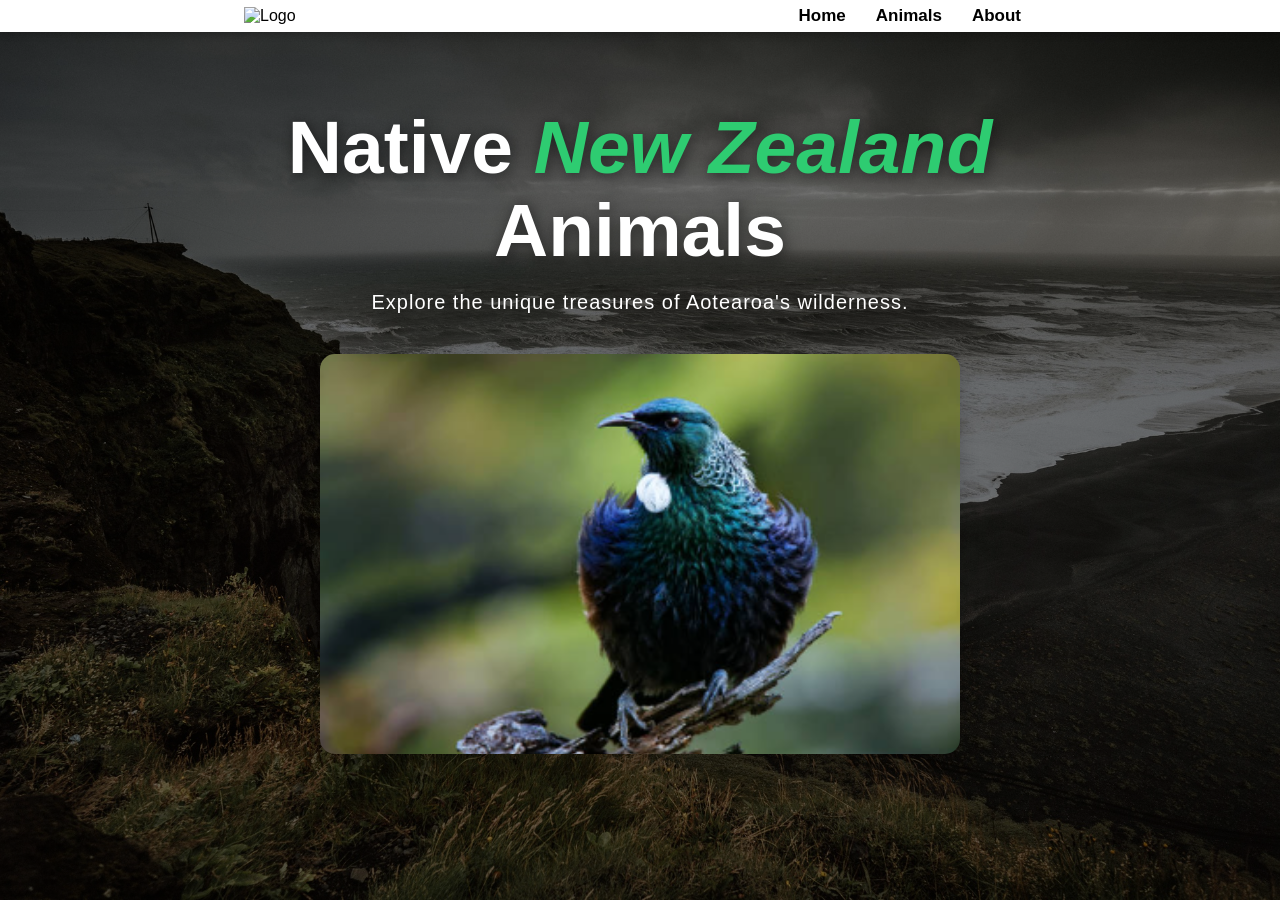
==== Index.html @ 727ffa17 "Index.html rework" ====
<!DOCTYPE html>
<html lang="en">
<head>
    <meta charset="UTF-8">
    <meta name="viewport" content="width=device-width, initial-scale=1.0">
    <title>Native NZ</title>
    <link rel="stylesheet" href="../Css/style.css">
    <link rel="stylesheet" href="https://cdnjs.cloudflare.com/ajax/libs/font-awesome/6.5.1/css/all.min.css">
</head>
<script src="script.js"></script>
<body>
    

    <nav>
        <div class="logo"><img src="../Assets/logo.png" alt="Logo"> </div>
        <ul>
            <li><a href="index.html">Home</a></li>
            <li><a href="Animals.html">Animals</a></li>
            <li><a href="About.html">About</a></li>
        </ul>
       
    </nav>

    <section class="hero-section" id="Home">
        <div class="hero-content">
            <h1>Native <span>New Zealand</span> <br> Animals</h1>
            <p>Explore the unique treasures of Aotearoa's wilderness.</p>
        <div class="carousel-viewer">
    <div class="carousel-track">
        <img src="../Assets/Tui.png" alt="Image 1">
        <img src="../Assets/Tuatara.jpg" alt="Image 1">
        <img src="../Assets/Hectordolphin.avif" alt="Credit to Museum of New Zealand Te Papa Tongarewa">
        <img src="../Assets/Skink3.0.jpg" alt=" Credit to Department of conservation">
    </div>
</div>
        </div>
     </section>

    
     
</body>
</html>
    


</body>
</html>
---- Css/style.css ----
* {
   margin: 0;
   padding: 0;
   box-sizing: border-box;
   font-family: sans-serif;
}

html {
   scroll-behavior: smooth;
  
}


section {
  width: 100%;
  min-height:100vh;
  padding-top: 100px;
  position: relative;
}


nav {
   display: flex;
   justify-content: space-around;
   align-items: center;
   position: fixed;
   top: 0;
   left: 0;
   width: 100%;
   background: white;
   box-shadow: 0 0 10px rgba(0,0,0,0.3);
   z-index: 1000;
}

nav .logo img {
   width: 80px;
   cursor: pointer;
   margin: 7px 0;
}

nav ul {
   list-style: none;
   display: flex;
}

nav ul li {
   margin: 0 15px;
}

nav ul li a {
   text-decoration: none;
   color: black;
   font-weight: 600;
   font-size: 17px;
   transition: 0.3s;
}

nav ul li a:hover {
   color: #2ecc71;
}

nav .icon i {
   font-size: 18px;
   cursor: pointer;
}


#Home {
   display: flex;
   justify-content: center;
   align-items: center;
   padding-top: 0;
   background: linear-gradient(rgba(0,0,0,0.4), rgba(0,0,0,0.4)), 
               url('../Assets/Homepage image jpg.jpg');
   background-size: cover;
   background-position: center;
   background-repeat: no-repeat;
}

.hero-content {
   text-align: center;
   color: white;
}

.hero-content h1 {
   font-size: 75px;
   line-height: 1.1;
   text-shadow: 2px 2px 15px rgba(0,0,0,0.6);
}

.hero-content h1 span {
   color: #2ecc71; 
   font-style: italic;
}

.hero-content p {
   font-size: 20px;
   margin-top: 20px; 
   letter-spacing: 1px;
}


.animals-section {
   background-color: #f4f7f6;
   display: flex;
   flex-direction: column;
   align-items: center;
   padding-bottom: 50px;
}

.animals-section h2 {
   font-size: 50px;
   color: #2d3436;
}
.about-section{
   padding: 50px 20px;
   text-align: center
}

.carousel-viewer {
   width: 80%;
   max-width: 800px;
   height: 400px;
   margin: 40px auto;
   overflow: hidden;
   border-radius: 15px;
   box-shadow: 0 10px 20px rgba(0,0,0,0.2);

}

.carousel-track{
   display: flex;
   width:  400%;
   height: 100%;
   animation: slide 12s infinite ease-in-out;
   
}

.carousel-track img{
   width: 100%;
   height: 100%;
   object-fit: cover;
}
@keyframes slide{
   0%  { transform: translateX(0); }
   20% { transform: translateX(0); }
   25% { transform: translateX(-25%); }
   45% { transform: translateX(-25%); }
   50% { transform: translateX(-50%); }
   70% { transform: translateX(-50%); }
   75% { transform: translateX(-75%); }
   95% { transform: translateX(-75%); }
   100% { transform: translateX(0); }
   
}

.bird-grid {
   display: grid;
   grid-template-columns: repeat(auto-fit, minmax(280px, 1fr));
   gap: 30px;
   width: 90%;
   max-width: 1200px;
   margin: 40px auto;
}

.animal-card{
   background: white;
   border-radius: 15px;
   overflow: hidden;
   box-shadow: 0 4px 15px rgba(0,0,0,0.1);
   transition: transform 0.3s ease;
   display: flex;
   flex-direction: column;
}

.animal-card:hover {
   transform: translateY(-10px);
}

.animal-image {
   width:100%;
   height: 200px;
   
}

.animal-image img {
   width: 100%;
   height: 100%;
   object-fit: cover;
}

.animal-info {
   padding: 20px;
   text-align: center;
}

.animal-info h3 {
   margin-bottom: 10px;
   color: #2d3436;
   font-size: 24px;
}

.animal-info p {
   font-size: 16px;
   color:#636e72;
   line-height: 1.5;
   margin-bottom: 15px;
}

.btn-learn {
   display: inline-block;
   padding: 8px 20px;
   background-color: #2ecc71;
   color: white;
   text-decoration: none;
   transition: background 0.3s;

}

.btn-learn{
 background-color: #27ae60;}

 .scroll-container {
   height: 100vh;
   overflow-y: scroll;
   scroll-snap-type: y mandatory;

 }

 section {
   width: 100%;
   height: 100vh;
   scroll-snap-align: start;
   scroll-snap-stop: always;

   display: flex;
   flex-direction: column;
   justify-content: center;
   align-items:center;
 }

 nav  {
   position: fixed;
   z-index: 1000;
 }

 .toggle-input {
   display: none;
 }

 .extra-info {
   max-height: 0;
   overflow: hidden;
   transition: max-height 0.4s ease;
   background: #ecf0f1;
   background-radius: 8px;
   
   
 }

 .toggle-input:checked ~ .extra-info {
   max-height: 200px;
   margin-top: 10px;
 }

 .toggle-input:checked ~ .btn-learn {
   background-color: #95a5a6
   content: "Close";
 }

 .bird-grid {
   display: grid;
   grid-template-columns: repeat(auto-fit, minmax(300px, 1fr));
   gap: 20px;
   padding: 20px;
   
 }

 }
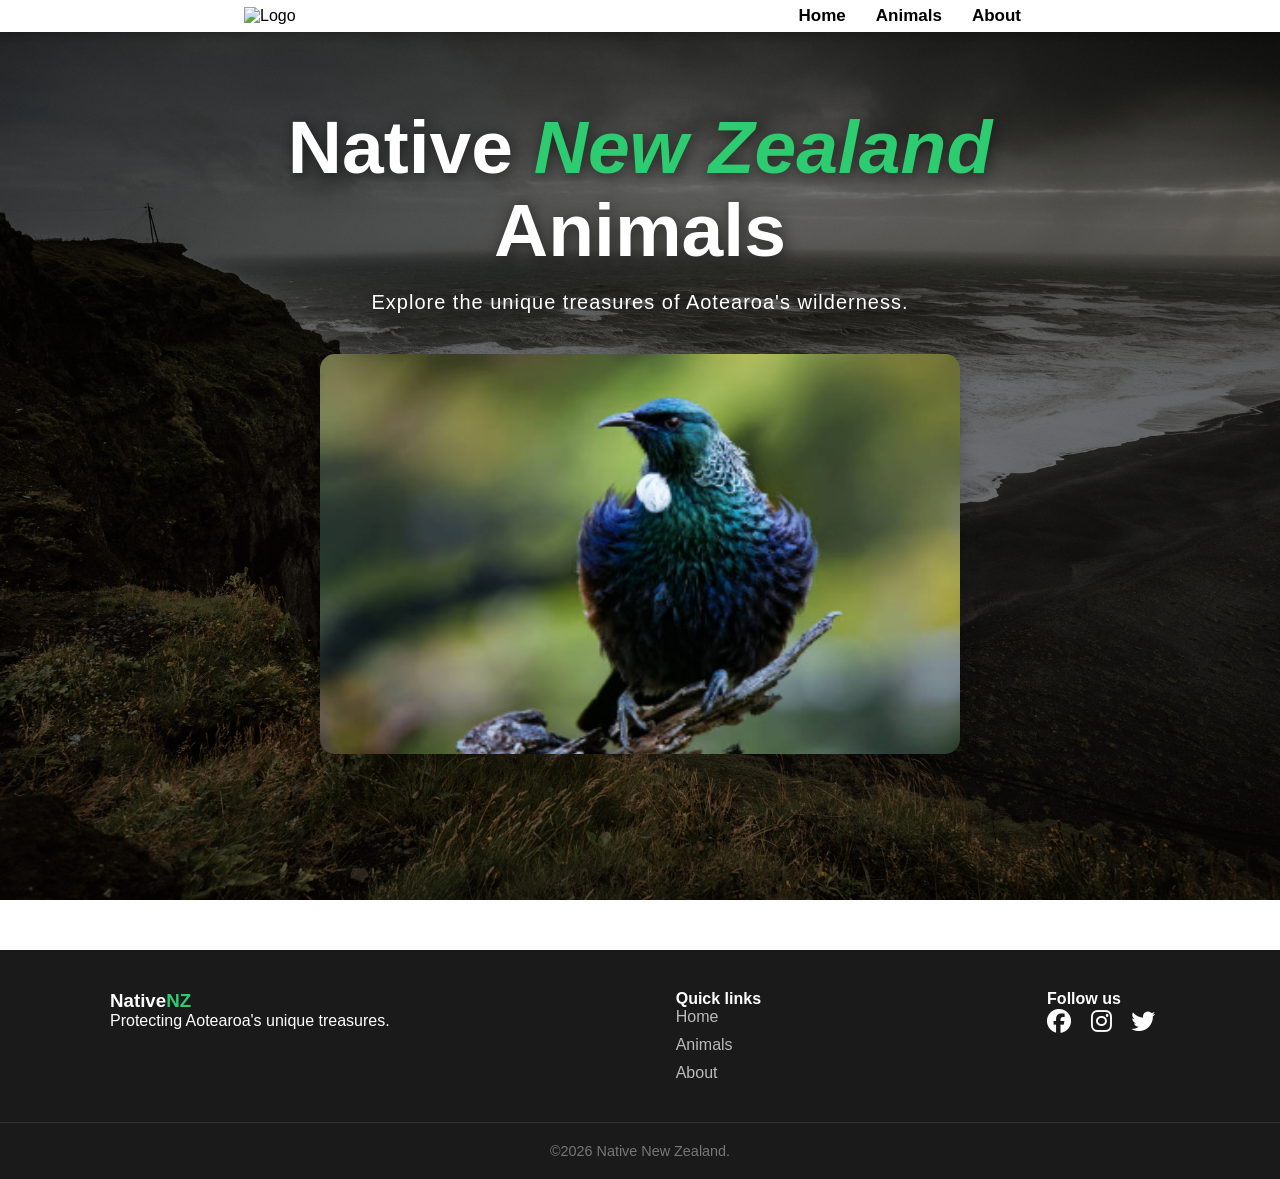
==== commit ccb654a7: "Resize images" ====
--- a/Index.html
+++ b/Index.html
@@ -4,7 +4,7 @@
     <meta charset="UTF-8">
     <meta name="viewport" content="width=device-width, initial-scale=1.0">
     <title>Native NZ</title>
-    <link rel="stylesheet" href="../Css/style.css">
+    <link rel="stylesheet" href="./Css/style.css">
     <link rel="stylesheet" href="https://cdnjs.cloudflare.com/ajax/libs/font-awesome/6.5.1/css/all.min.css">
 </head>
 <script src="script.js"></script>
@@ -12,11 +12,11 @@
     
 
     <nav>
-        <div class="logo"><img src="../Assets/logo.png" alt="Logo"> </div>
+        <div class="logo"><img src="./Assets/logo.png" alt="Logo"> </div>
         <ul>
-            <li><a href="index.html">Home</a></li>
-            <li><a href="Animals.html">Animals</a></li>
-            <li><a href="About.html">About</a></li>
+            <li><a href="./Index.html">Home</a></li>
+            <li><a href="./Html/Animals.html">Animals</a></li>
+            <li><a href="./Html/About.html">About</a></li>
         </ul>
        
     </nav>
@@ -27,21 +27,47 @@
             <p>Explore the unique treasures of Aotearoa's wilderness.</p>
         <div class="carousel-viewer">
     <div class="carousel-track">
-        <img src="../Assets/Tui.png" alt="Image 1">
-        <img src="../Assets/Tuatara.jpg" alt="Image 1">
-        <img src="../Assets/Hectordolphin.avif" alt="Credit to Museum of New Zealand Te Papa Tongarewa">
-        <img src="../Assets/Skink3.0.jpg" alt=" Credit to Department of conservation">
+        <img src="./Assets/Tui.png" alt="Image 1">
+        <img src="./Assets/Tuatara.jpg" alt="Image 1">
+        <img src="./Assets/Hectordolphin.avif" alt="Credit to Museum of New Zealand Te Papa Tongarewa">
+        <img src="./Assets/Skink3.0.jpg" alt=" Credit to Department of conservation">
     </div>
 </div>
         </div>
      </section>
 
+     <footer class="footer">
+        <div class="footer-container">
+            <div class="footer-logo">
+                <h3>Native<span>NZ</span></h3>
+                <p>Protecting Aotearoa's unique treasures.</p>
+            </div>
+
+            <div class="footer-links">
+                <h4>Quick links</h4>
+                <ul>
+                    <li><a href="../Index.html">Home</a></li>
+                <li><a href="./Animals.html">Animals</a></li>
+                <li><a href="./About.html">About</a></li>
+                    </ul>
+            </div>
+
+        <div class="footer-socials">
+            <h4>Follow us</h4>
+            <div class="social-icons">
+                <a href="#"><i class="fab fa-facebook"></i></a>
+                <a href="#"><i class="fab fa-instagram"></i></a>
+                <a href="#"><i class="fab fa-twitter"></i></a>
+            </div>
+        </div>
+        </div>
+        <div class="footer-bottom">
+            <p>&copy;2026 Native New Zealand.</p>
+        </div>
+     </footer>
+
     
      
-</body>
-</html>
-    
-
 
 </body>
 </html>
--- a/Css/style.css
+++ b/Css/style.css
@@ -214,26 +214,21 @@
    background-color: #2ecc71;
    color: white;
    text-decoration: none;
-   transition: background 0.3s;
+   transition:background 0.3s;
 
 }
 
 .btn-learn{
  background-color: #27ae60;}
 
- .scroll-container {
-   height: 100vh;
-   overflow-y: scroll;
-   scroll-snap-type: y mandatory;
-
- }
+
+
+ 
 
  section {
    width: 100%;
-   height: 100vh;
-   scroll-snap-align: start;
-   scroll-snap-stop: always;
-
+   min-height: 100vh;
+   padding-top: 100px;
    display: flex;
    flex-direction: column;
    justify-content: center;
@@ -277,5 +272,66 @@
    
  }
 
- }
-
+ .footer {
+   background-color: #1a1a1a;
+   color: #ffffff;
+   padding: 40px 0 20px 0;
+   font-family: Arial, sans-serif;
+   margin-top: 50px;
+
+ }
+ 
+ .footer-container {
+   max-width: 1100px;
+   margin: 0 auto;
+   display: flex;
+   justify-content: space-between;
+   flex-wrap: wrap;
+   padding: 0 20px;
+ }
+
+ .footer-logo h3 span {
+   color: #2ecc71;
+ }
+
+ .footer-links ul {
+   list-style: none;
+   padding: 0;
+ }
+
+ .footer-links ul li {
+   margin-bottom: 10px;
+ }
+
+ .footer-links ul li a {
+   color: #bbb;
+   text-decoration: none;
+   transition: 0.3s;
+
+ }
+
+ .footer-links ul li a:hover {
+   color: #2ecc71;
+ }
+
+ .footer-socials .social-icons a {
+   color: #fff;
+   font-size: 1.5rem;
+   margin-right: 15px;
+   transition: 0.3s;
+ }
+
+ .footer-socials .social-icons a:hover {
+   color: #2ecc71;
+ }
+
+ .footer-bottom {
+   text-align:center;
+   border-top: 1px solid #333;
+   margin-top: 30px;
+   padding-top: 20px;
+   font-size: 0.9rem;
+   color: #777
+ }
+ 
+
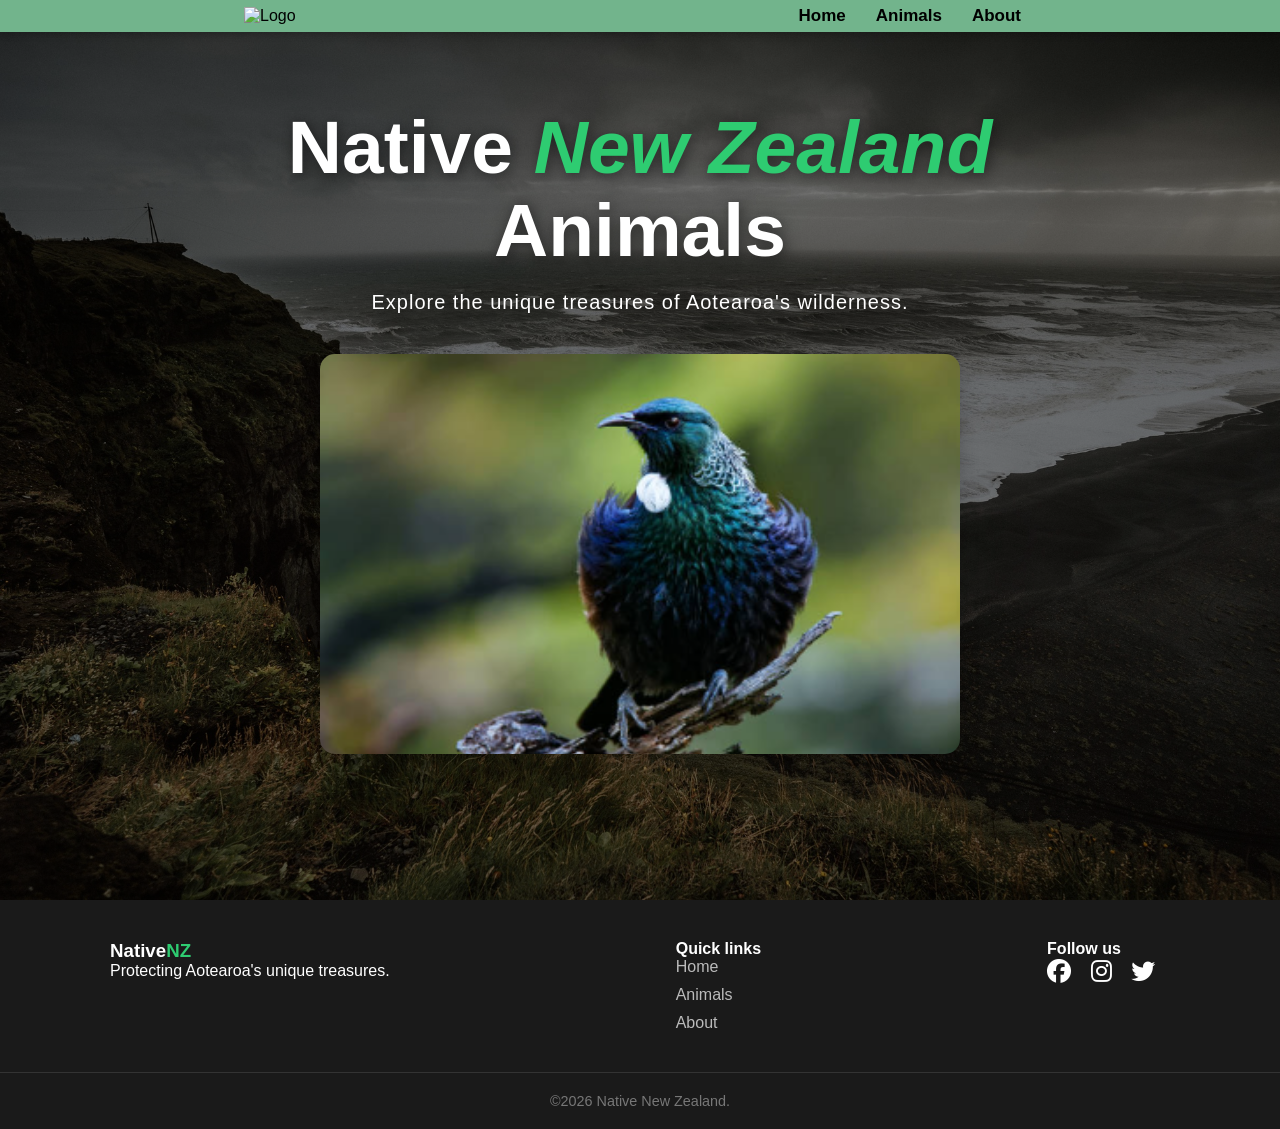
==== commit d9d05a96: "Change background on animals page" ====
--- a/Index.html
+++ b/Index.html
@@ -9,6 +9,7 @@
 </head>
 <script src="script.js"></script>
 <body>
+    
     
 
     <nav>
@@ -31,11 +32,10 @@
         <img src="./Assets/Tuatara.jpg" alt="Image 1">
         <img src="./Assets/Hectordolphin.avif" alt="Credit to Museum of New Zealand Te Papa Tongarewa">
         <img src="./Assets/Skink3.0.jpg" alt=" Credit to Department of conservation">
-    </div>
+       
 </div>
         </div>
      </section>
-
      <footer class="footer">
         <div class="footer-container">
             <div class="footer-logo">
@@ -66,6 +66,9 @@
         </div>
      </footer>
 
+
+   
+
     
      
 
--- a/Css/style.css
+++ b/Css/style.css
@@ -3,7 +3,7 @@
    margin: 0;
    padding: 0;
    box-sizing: border-box;
-   font-family: sans-serif;
+   font-family: 'Lucida Sans', 'Lucida Sans Regular', 'Lucida Grande', 'Lucida Sans Unicode', Geneva, Verdana, sans-serif;
 }
 
 html {
@@ -28,7 +28,7 @@
    top: 0;
    left: 0;
    width: 100%;
-   background: white;
+   background: rgb(114, 180, 140);
    box-shadow: 0 0 10px rgba(0,0,0,0.3);
    z-index: 1000;
 }
@@ -219,7 +219,7 @@
 }
 
 .btn-learn{
- background-color: #27ae60;}
+ background-color: #7f7e7e;}
 
 
 
@@ -249,13 +249,13 @@
    overflow: hidden;
    transition: max-height 0.4s ease;
    background: #ecf0f1;
-   background-radius: 8px;
+   border-radius: 8px;
    
    
  }
 
  .toggle-input:checked ~ .extra-info {
-   max-height: 200px;
+   max-height: 2000px;
    margin-top: 10px;
  }
 
@@ -277,7 +277,9 @@
    color: #ffffff;
    padding: 40px 0 20px 0;
    font-family: Arial, sans-serif;
-   margin-top: 50px;
+   width: 100%;
+   margin: 0;
+  
 
  }
  
@@ -333,5 +335,10 @@
    font-size: 0.9rem;
    color: #777
  }
- 
-
+
+.footer {
+   width: 100%;
+   background-color: #1a1a1a;
+   color: #ffffff;
+   padding: 40px 0 20px 0;
+}
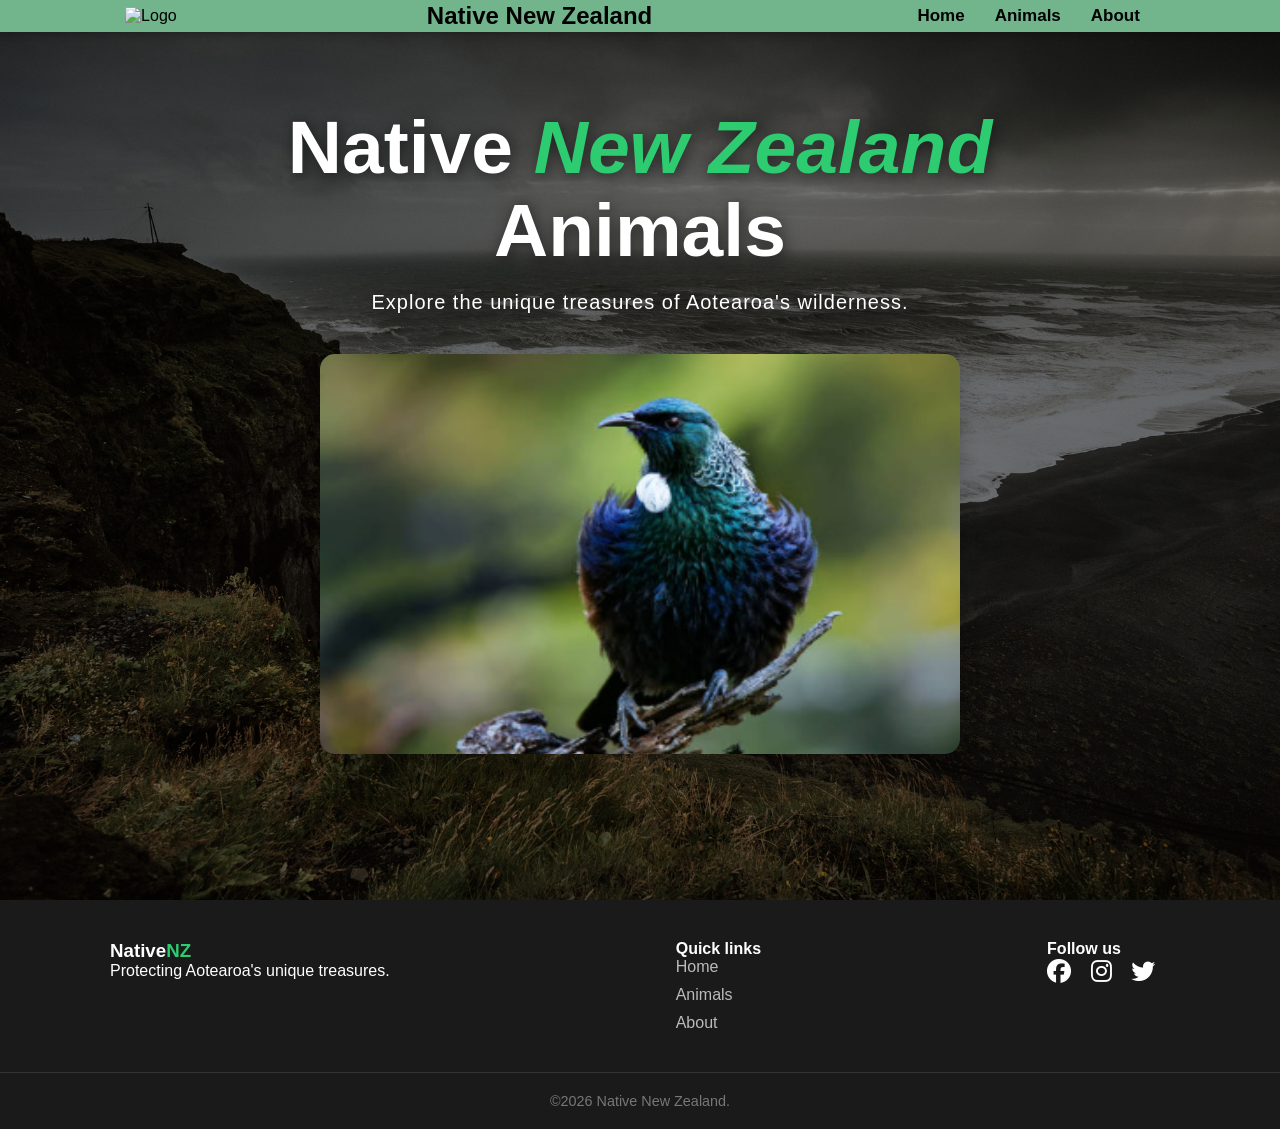
==== commit f961d7db: "Final changes to website, this includes adding some coments making gaps smaller on about page,making" ====
--- a/Index.html
+++ b/Index.html
@@ -1,6 +1,13 @@
 <!DOCTYPE html>
+<!--
+Index/homepage for Nz Native wesite
+Author: Tobias Di Muro
+File: Index.html
+Date: 15/05/2026
+-->
 <html lang="en">
 <head>
+    <!--link to pages,and basic funtions of website-->
     <meta charset="UTF-8">
     <meta name="viewport" content="width=device-width, initial-scale=1.0">
     <title>Native NZ</title>
@@ -13,7 +20,11 @@
     
 
     <nav>
-        <div class="logo"><img src="./Assets/logo.png" alt="Logo"> </div>
+         <!--nav bar-->
+        <div class="logo"><img src="./Assets/logo.png" alt="Logo"> 
+        </div>
+        <h1 class="nav-center-title">Native New Zealand</h1>
+
         <ul>
             <li><a href="./Index.html">Home</a></li>
             <li><a href="./Html/Animals.html">Animals</a></li>
@@ -21,17 +32,18 @@
         </ul>
        
     </nav>
-
+ <!--Hero section for images for carousel and footer-->
     <section class="hero-section" id="Home">
         <div class="hero-content">
             <h1>Native <span>New Zealand</span> <br> Animals</h1>
             <p>Explore the unique treasures of Aotearoa's wilderness.</p>
         <div class="carousel-viewer">
     <div class="carousel-track">
-        <img src="./Assets/Tui.png" alt="Image 1">
-        <img src="./Assets/Tuatara.jpg" alt="Image 1">
+        <img src="./Assets/Tui.png" alt="Tui">
+        <img src="./Assets/Tuatara.jpg" alt="Tuatara">
         <img src="./Assets/Hectordolphin.avif" alt="Credit to Museum of New Zealand Te Papa Tongarewa">
         <img src="./Assets/Skink3.0.jpg" alt=" Credit to Department of conservation">
+      
        
 </div>
         </div>
@@ -42,16 +54,16 @@
                 <h3>Native<span>NZ</span></h3>
                 <p>Protecting Aotearoa's unique treasures.</p>
             </div>
-
+ <!--footer links to other pages-->
             <div class="footer-links">
                 <h4>Quick links</h4>
                 <ul>
                     <li><a href="../Index.html">Home</a></li>
-                <li><a href="./Animals.html">Animals</a></li>
-                <li><a href="./About.html">About</a></li>
+               <li><a href="./Html/Animals.html">Animals</a></li>
+            <li><a href="./Html/About.html">About</a></li>
                     </ul>
             </div>
-
+ <!--socials/icon links-->
         <div class="footer-socials">
             <h4>Follow us</h4>
             <div class="social-icons">
@@ -61,6 +73,7 @@
             </div>
         </div>
         </div>
+           <!--copyright footer bar-->
         <div class="footer-bottom">
             <p>&copy;2026 Native New Zealand.</p>
         </div>
--- a/Css/style.css
+++ b/Css/style.css
@@ -1,17 +1,24 @@
-
-* {
+/* 
+Stylesheet for Nz native website
+Author: Tobias Di Muro
+File: syle.css
+Date: 15/05/2026
+*/
+ /*Global styles*/
+ *{
    margin: 0;
    padding: 0;
    box-sizing: border-box;
    font-family: 'Lucida Sans', 'Lucida Sans Regular', 'Lucida Grande', 'Lucida Sans Unicode', Geneva, Verdana, sans-serif;
 }
 
+ /*makes clicking links smooth */
 html {
    scroll-behavior: smooth;
   
 }
 
-
+ /*stylling to make consistent spacing*/
 section {
   width: 100%;
   min-height:100vh;
@@ -19,7 +26,7 @@
   position: relative;
 }
 
-
+/*Nav Bar*/
 nav {
    display: flex;
    justify-content: space-around;
@@ -38,7 +45,7 @@
    cursor: pointer;
    margin: 7px 0;
 }
-
+/*layout for nav link*/
 nav ul {
    list-style: none;
    display: flex;
@@ -47,7 +54,7 @@
 nav ul li {
    margin: 0 15px;
 }
-
+/*remove link underline*/
 nav ul li a {
    text-decoration: none;
    color: black;
@@ -55,7 +62,7 @@
    font-size: 17px;
    transition: 0.3s;
 }
-
+/*changes colour when hovering*/
 nav ul li a:hover {
    color: #2ecc71;
 }
@@ -65,7 +72,7 @@
    cursor: pointer;
 }
 
-
+/*hero home section */
 #Home {
    display: flex;
    justify-content: center;
@@ -82,13 +89,13 @@
    text-align: center;
    color: white;
 }
-
+/*makes text easier to see*/
 .hero-content h1 {
    font-size: 75px;
    line-height: 1.1;
    text-shadow: 2px 2px 15px rgba(0,0,0,0.6);
 }
-
+/*makes the new zealnd part of title stand out the whole section below is colours and aesthetics*/
 .hero-content h1 span {
    color: #2ecc71; 
    font-style: italic;
@@ -117,7 +124,7 @@
    padding: 50px 20px;
    text-align: center
 }
-
+/*image carousel, slider*/
 .carousel-viewer {
    width: 80%;
    max-width: 800px;
@@ -142,6 +149,7 @@
    height: 100%;
    object-fit: cover;
 }
+/* this makes automatic sliding of images */
 @keyframes slide{
    0%  { transform: translateX(0); }
    20% { transform: translateX(0); }
@@ -155,6 +163,8 @@
    
 }
 
+/*animal grid*/
+
 .bird-grid {
    display: grid;
    grid-template-columns: repeat(auto-fit, minmax(280px, 1fr));
@@ -173,7 +183,7 @@
    display: flex;
    flex-direction: column;
 }
-
+/*lift cardwhen hovering*/
 .animal-card:hover {
    transform: translateY(-10px);
 }
@@ -207,7 +217,7 @@
    line-height: 1.5;
    margin-bottom: 15px;
 }
-
+/*lean more button style */
 .btn-learn {
    display: inline-block;
    padding: 8px 20px;
@@ -239,11 +249,11 @@
    position: fixed;
    z-index: 1000;
  }
-
+/*toggle info logic */
  .toggle-input {
    display: none;
  }
-
+/* slide down effect*/
  .extra-info {
    max-height: 0;
    overflow: hidden;
@@ -253,17 +263,17 @@
    
    
  }
-
+/*expands info when the checkbox is checked */
  .toggle-input:checked ~ .extra-info {
    max-height: 2000px;
    margin-top: 10px;
  }
-
+/*changes button colour when expanded */
  .toggle-input:checked ~ .btn-learn {
-   background-color: #95a5a6
+   background-color: #95a5a6;
    content: "Close";
  }
-
+/* animal grid */
  .bird-grid {
    display: grid;
    grid-template-columns: repeat(auto-fit, minmax(300px, 1fr));
@@ -271,7 +281,7 @@
    padding: 20px;
    
  }
-
+/*footer code, this allows the fotter to function and styling*/
  .footer {
    background-color: #1a1a1a;
    color: #ffffff;
@@ -315,7 +325,7 @@
  .footer-links ul li a:hover {
    color: #2ecc71;
  }
-
+/*social media icons*/
  .footer-socials .social-icons a {
    color: #fff;
    font-size: 1.5rem;
@@ -341,4 +351,111 @@
    background-color: #1a1a1a;
    color: #ffffff;
    padding: 40px 0 20px 0;
-}+}
+
+
+
+/*About page specifics,etc*/
+.about-hero {
+   background: linear-gradient(rgba(0,0,0,0.6), rgba(0,0,0,0.6)), url('../Assets/Homepage\ image\ jpg.jpg');
+   background-size: cover;
+   background-position: center;
+   height: 40vh;
+   display: flex;
+   justify-content: center;
+   align-items: center;
+   text-align: center;
+   color: white;
+
+}
+
+
+.about-container {
+   display: flex;
+   max-width: 1100px;
+   margin: 60px auto;
+   gap: 40px;
+   padding: 20px;
+   align-items: center;
+}
+/*styling for about page */
+.about-text { flex: 1; text-align: left; }
+.about-text h2 { color: #2ecc71; margin-top: 20px; font-size: 32px; }
+.about-text p { line-height: 1.6; color:#444; margin-bottom: 15px; }
+
+
+.about-image { flex: 1; }
+.about-image img {
+   width: 100%;
+   border-radius: 15px;
+   box-shadow: 15px 15px 0px #2ecc71;
+}
+
+/*stat bar */
+
+.stats-bar {
+   background: #2d3436;
+   color: white;
+   display: flex;
+   justify-content: space-around;
+   padding: 30px 20px;
+}
+
+.stat-item i {font-size: 30px; color: #2ecc71; margin-bottom: 10px; }
+.stat-item h3 { font-size: 36px; }
+
+/*audience section*/
+
+.audience-section {
+   padding: 10px 10px;
+   background: #f9f9f9;
+   text-align: center;
+}
+
+.audience-grid {
+   display: grid;
+   grid-template-columns: repeat(auto-fit, minmax(250px, 1fr));
+   gap: 30px;
+   max-width: 1100px;
+   margin: 40px auto;
+}
+
+.audience-card {
+   background: white;
+   padding: 30px;
+   border-radius: 10px;
+   box-shadow: 0 5px 15px rgba(0,0,0,0.05);
+
+
+}
+
+.audience-card i { font-size: 40px; color: #2ecc71; margin-bottom: 20px; }
+.audience-card h3 {margin-bottom: 10px; }
+
+
+
+/*background for about page*/
+.about-hero {
+   margin-top: 80px;
+   background: linear-gradient(rgba(0,0,0,0.6), rgba(0,0,0,0.6)), url('../Assets/Homepage\ image\ jpg.jpg');
+   background-size: cover;
+   background-position: center;
+   height: 40vh;
+   display: flex;
+   justify-content: center;
+   align-items: center;
+   color: white;
+}
+.about-container {
+   display: flex;
+   flex-wrap: wrap;
+   max-width: 1100px;
+   margin: 60px auto;
+   gap: 40px;
+   padding: 20px;
+
+}
+
+.about-text { flex: 1; min-width: 300px; }
+.about-image {  flex: 1; min-width: 300px;}
+.aout-image img { width: 100%; border-radius: 15px; box-shadow: 15px 15px 0px #2ecc71;}
